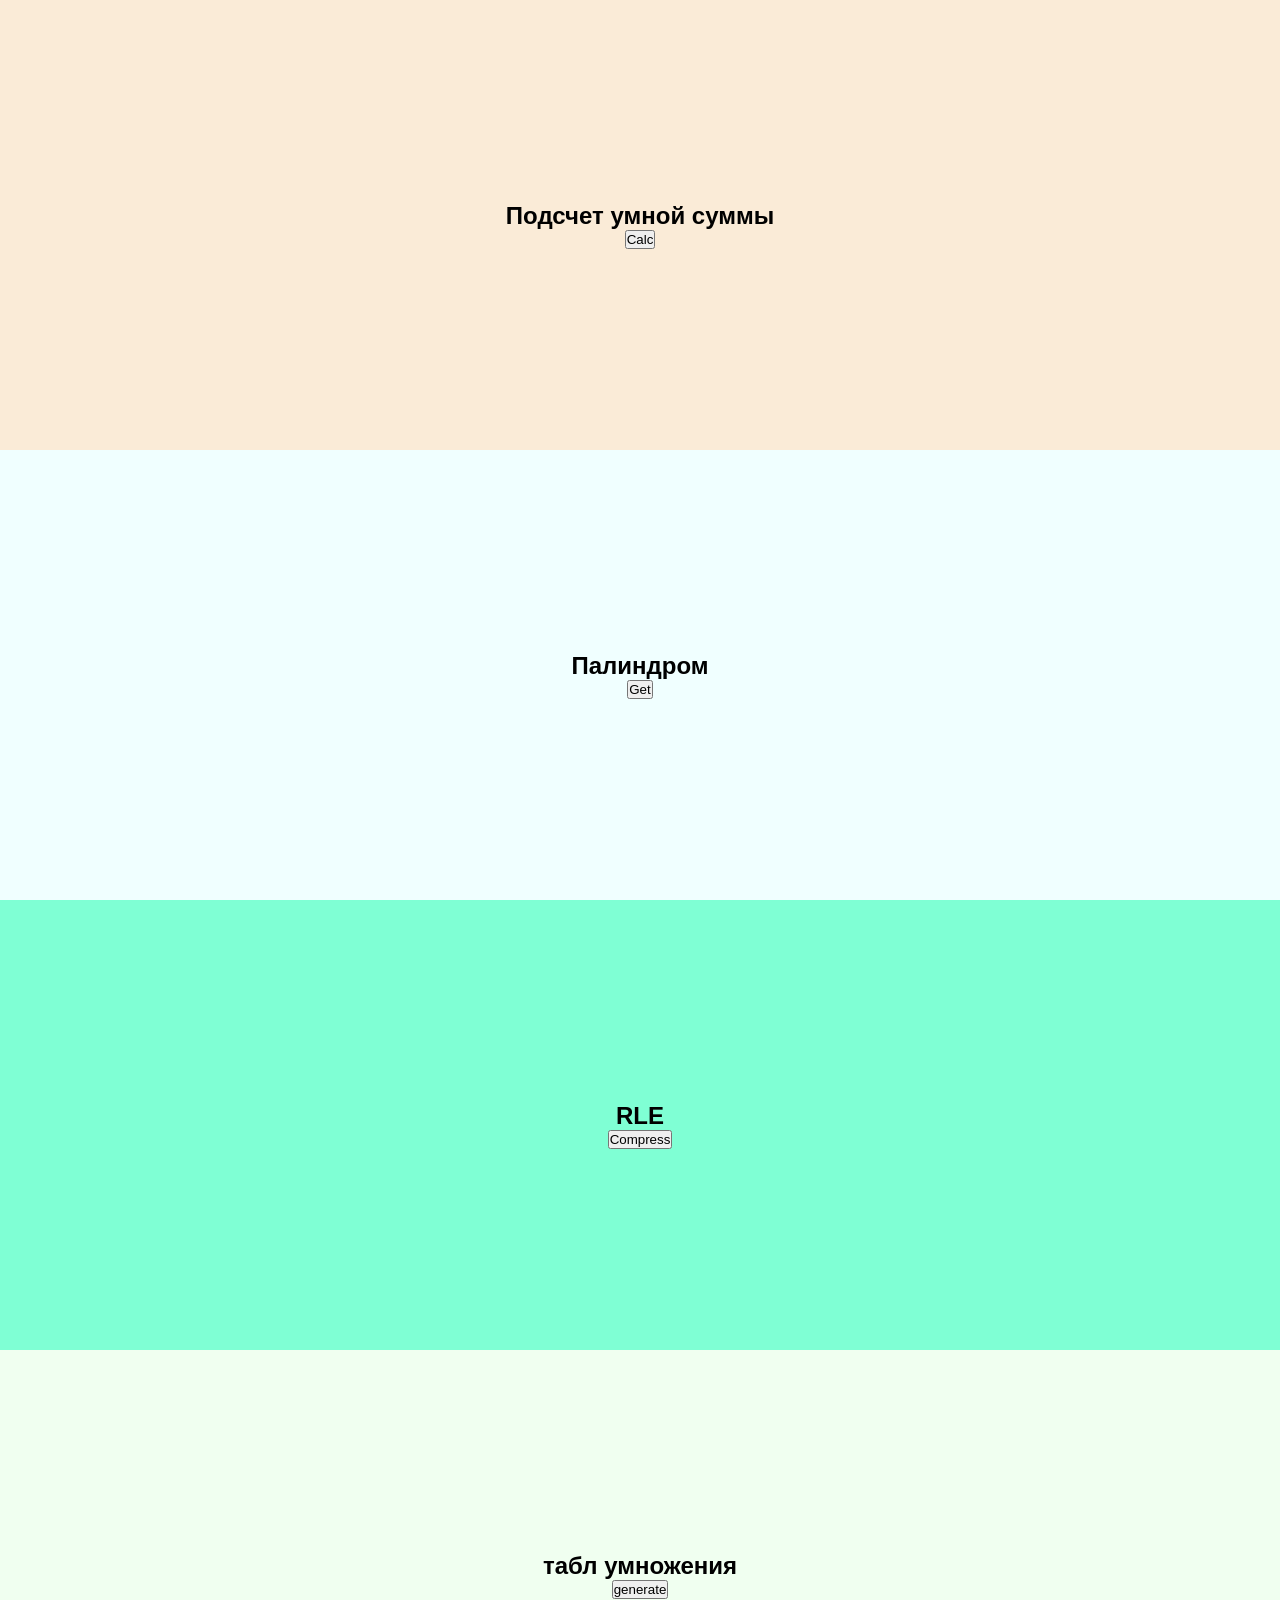
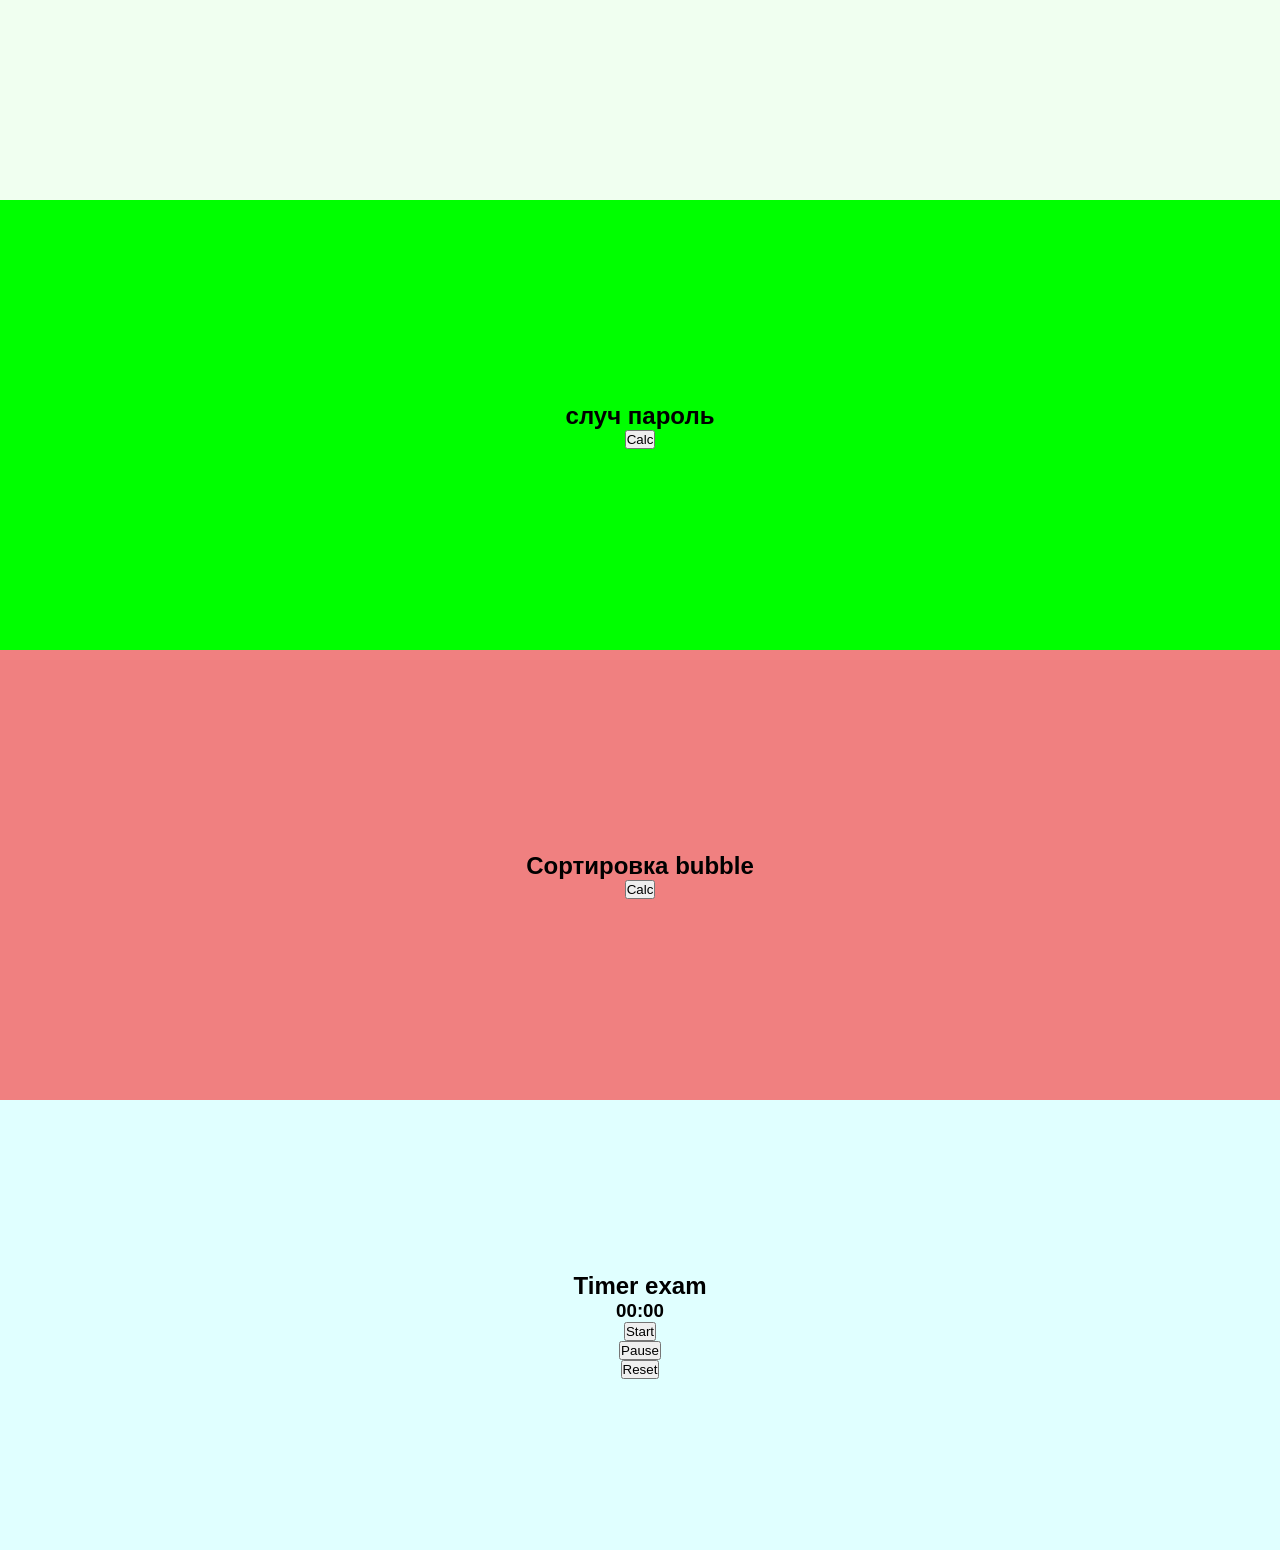
==== index.html @ d934d10c "Add files via upload" ====
<!DOCTYPE html>
<html lang="ru">
<head>
    <meta charset="utf-8">
    <title>task</title>
    <link rel="stylesheet" href="style.css">
</head>
<body>
    <main>
        <section style="background-color: antiquewhite;">
            <h2>Подсчет умной суммы</h2>
            <button id="smartsum">Calc</button>
        </section>
        <section style="background-color:azure">
            <h2>Палиндром</h2>
            <button id="palindrom">Get</button>
        </section>
        <section style="background-color:aquamarine">
            <h2>RLE</h2>
            <button id="rle">Compress</button>
        </section>
        <section style="background-color:honeydew">
            <h2>табл умножения</h2>
            <div class="table"></div>
            <button id="umnozhenie">generate</button>
        </section>
        <section style="background-color:lime">
            <h2>случ пароль</h2>
            <button id="randpswrd">Calc</button>
        </section>
        <section style="background-color:lightcoral">
            <h2>Сортировка bubble</h2>
            <button id="buble">Calc</button>
        </section>
        <section style="background-color:lightcyan">
            <h2>Timer exam</h2>
            <h3 class="timer">00:00</h3>
            <button id="examtimer_start">Start</button>
            <button id="examtimer_pause">Pause</button>
            <button id="examtimer_reset">Reset</button>
        </section>
    </main>

    <script src="script.js"> </script>
</body>
</html>
---- style.css ----
* {
    margin: 0;
    padding: 0;
    font-family: Arial, "Helvetica Neue", Helvetica, sans-serif;
}

section{
    height: 50vh;
    display: flex;
    justify-content: center;
    align-items: center;
    flex-direction: column;
}

.table table{
    border-collapse: collapse;
}
.table table td {
    border: 1px solid gray;
}
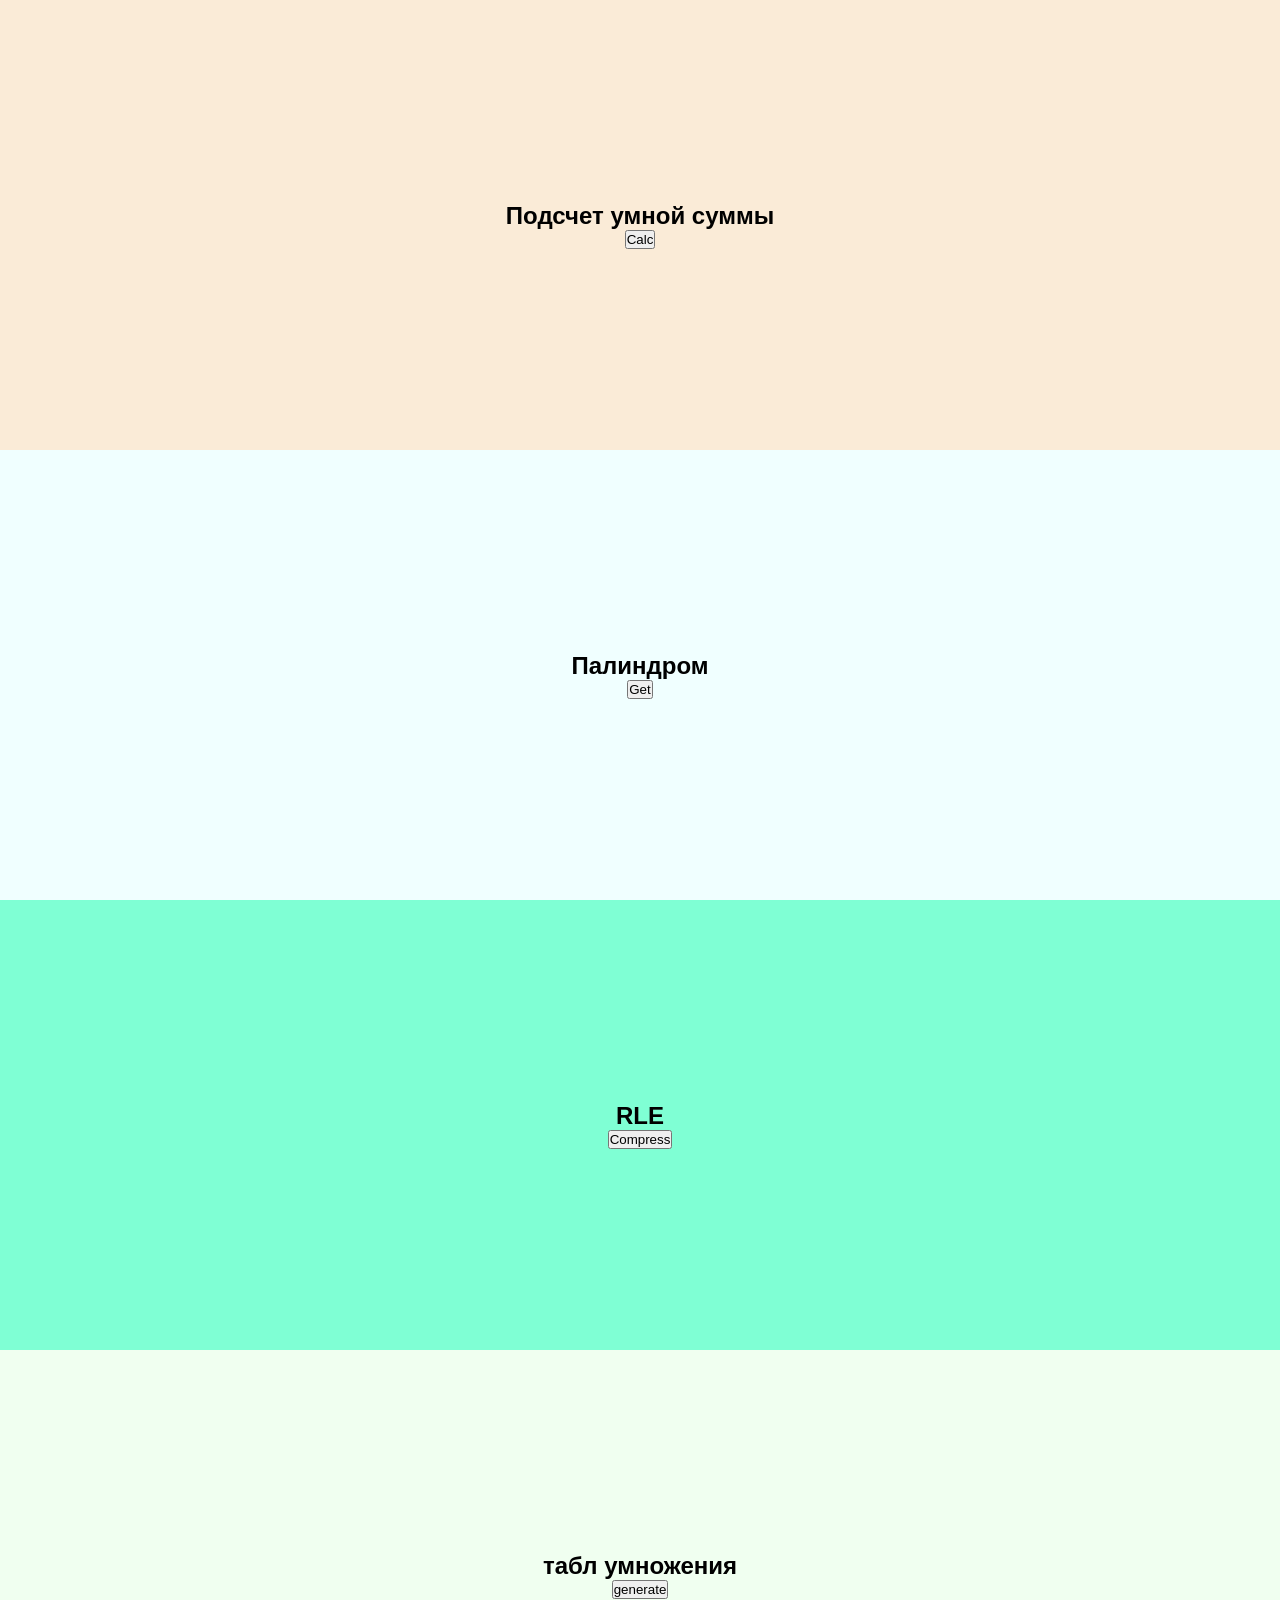
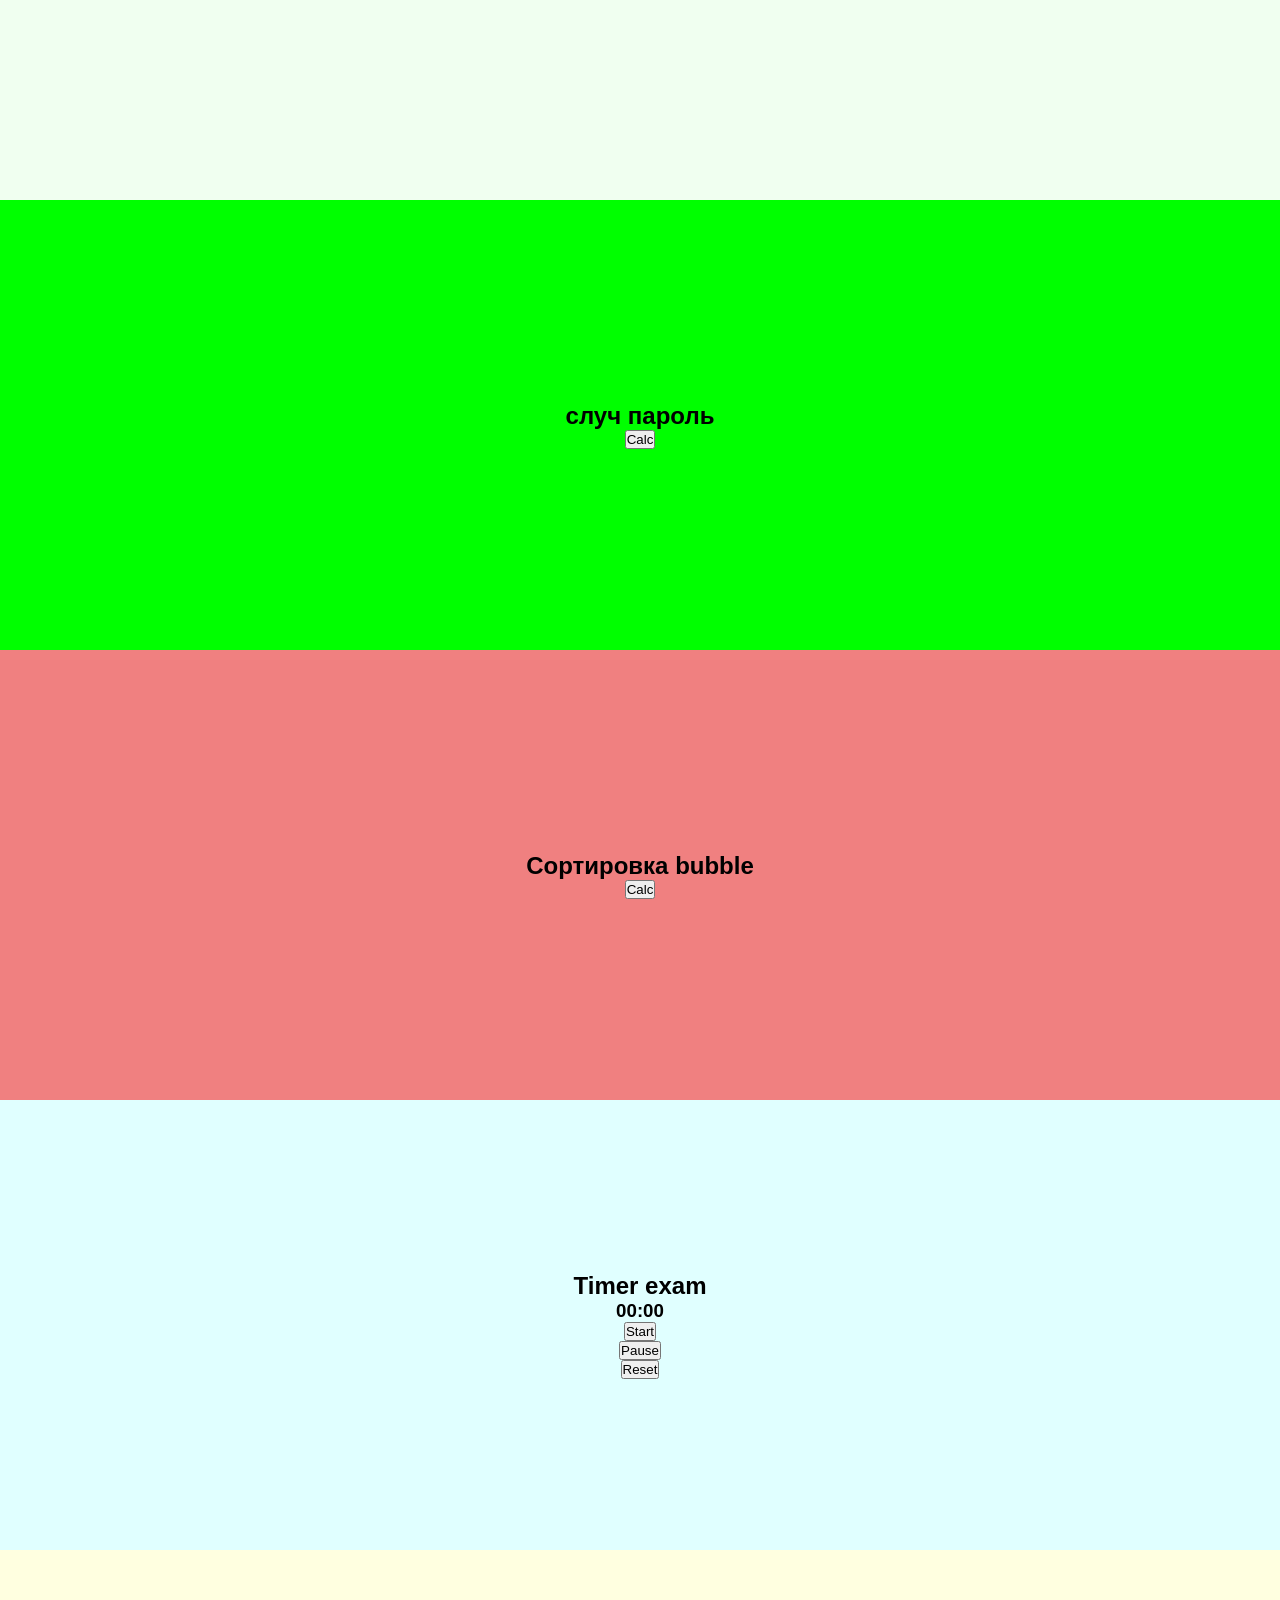
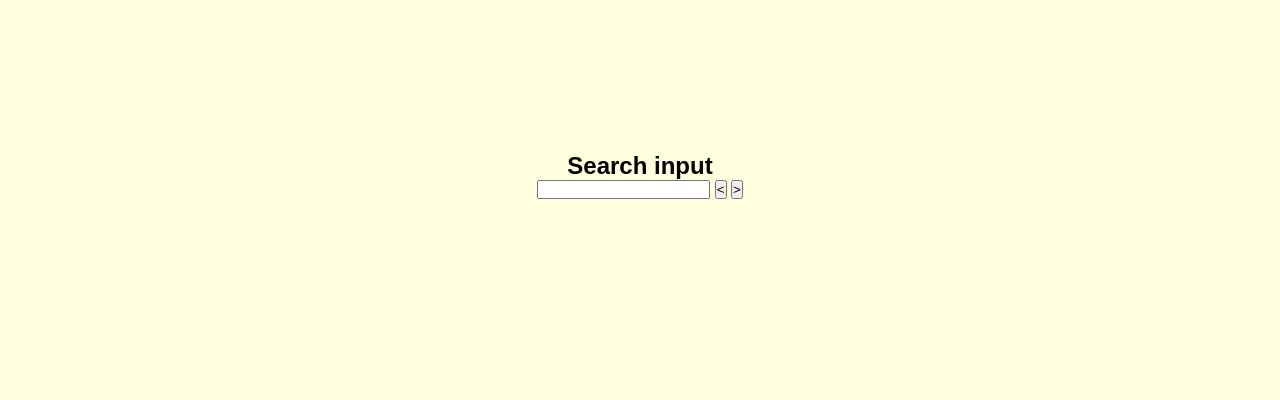
==== commit bf393933: "Update index.html" ====
--- a/index.html
+++ b/index.html
@@ -39,8 +39,17 @@
             <button id="examtimer_pause">Pause</button>
             <button id="examtimer_reset">Reset</button>
         </section>
+        <section style="background-color:lightyellow">
+            <h2>Search input</h2>
+            <div class="search_controls">
+                <input type="text" id="searchInput">
+                <button id="prevBtn"><</button>
+                <button id="nextBtn">></button>
+            </div>
+            <div id="textblock"></div>
+        </section>
     </main>
 
     <script src="script.js"> </script>
 </body>
-</html>+</html>
